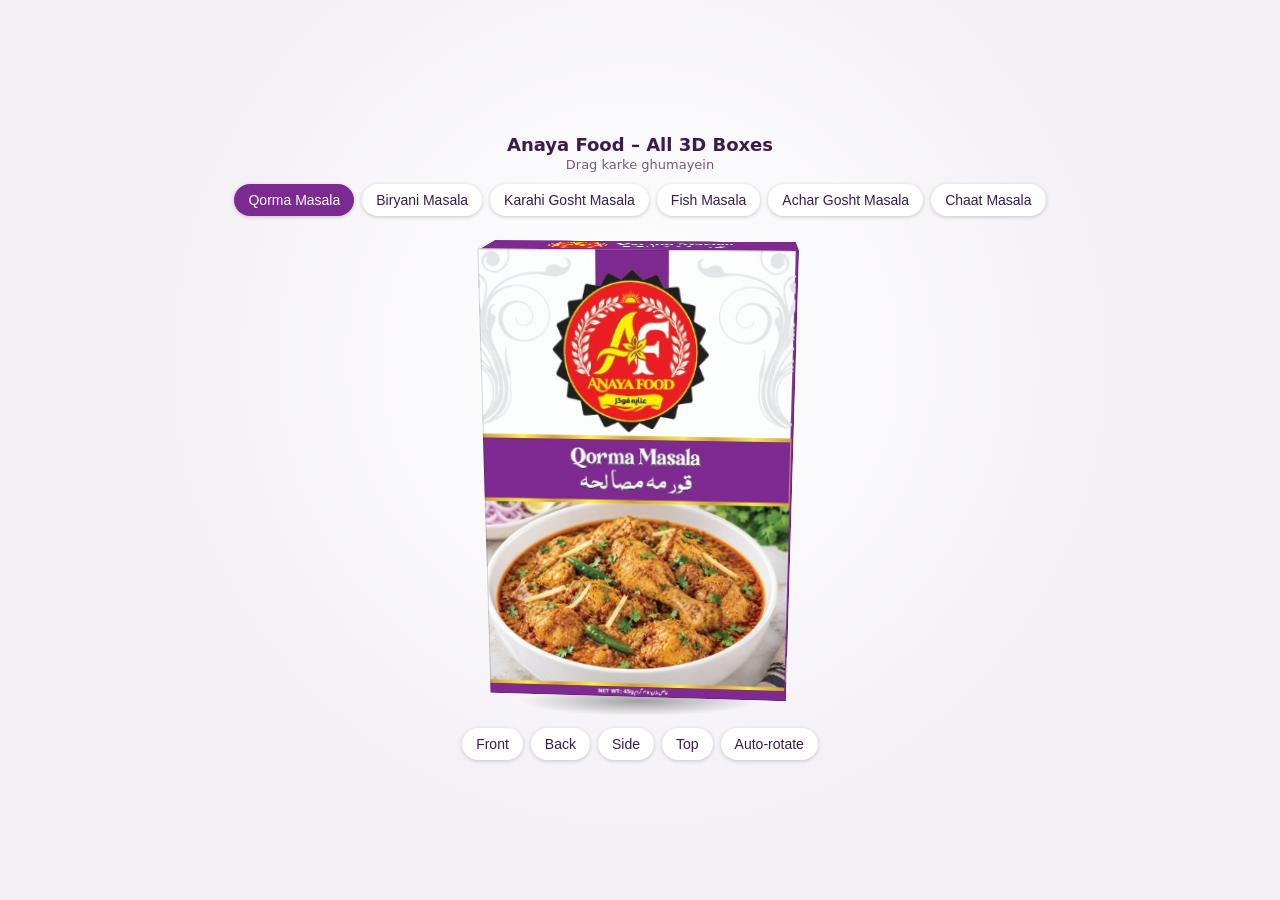
==== anaya_all_boxes.html @ 955e8dfd "added project" ====
<!DOCTYPE html><html><head><meta charset="utf-8"><meta name="viewport" content="width=device-width, initial-scale=1, viewport-fit=cover"><title>Anaya Food – All 3D Boxes</title>
<style>
:root{--bg:#f1eef4;--fg:#3b1a4d;--card:#fff;box-sizing:border-box;padding-top:env(safe-area-inset-top,0px);padding-bottom:env(safe-area-inset-bottom,0px)}
@media (prefers-color-scheme: dark){:root:not([data-theme="light"]){--bg:#1c1522;--fg:#eadcf3;--card:#2a2033}}
html,body{height:100%;margin:0}body{background:radial-gradient(circle at 50% 40%,var(--card),var(--bg) 70%);color:var(--fg);font-family:system-ui,sans-serif;display:flex;flex-direction:column;align-items:center;justify-content:center;overflow:hidden;user-select:none;touch-action:none}
h1{font-size:18px;margin:0 0 2px}p{font-size:13px;margin:0 0 6px;opacity:.7}
.row{display:flex;gap:8px;margin:6px;flex-wrap:wrap;justify-content:center}
button{padding:8px 14px;border:0;border-radius:20px;background:var(--card);color:var(--fg);font-size:14px;cursor:pointer;box-shadow:0 1px 4px rgba(0,0,0,.2)}
button.on{background:var(--c,#7b2a91);color:#fff}
.scene{width:300px;height:500px;perspective:1400px;cursor:grab;position:relative}
.box{position:relative;width:300px;height:450px;margin-top:25px;transform-style:preserve-3d}
.shadow{position:absolute;left:30px;bottom:6px;width:240px;height:30px;background:radial-gradient(ellipse,rgba(0,0,0,.35),transparent 70%)}
.f{position:absolute;left:50%;top:50%;background-size:100% 100%;backface-visibility:hidden;box-shadow:inset 0 0 0 1px rgba(0,0,0,.15)}
.front,.back{width:300px;height:450px;margin:-225px 0 0 -150px}
.right,.left{width:82px;height:450px;margin:-225px 0 0 -41px}
.top,.bottom{width:300px;height:82px;margin:-41px 0 0 -150px}
.front{transform:translateZ(41px)}.back{transform:rotateY(180deg) translateZ(41px)}
.right{transform:rotateY(90deg) translateZ(150px)}.left{transform:rotateY(-90deg) translateZ(150px)}
.top{transform:rotateX(90deg) translateZ(225px) rotate(180deg)}.bottom{transform:rotateX(-90deg) translateZ(225px)}
</style></head><body>
<h1>Anaya Food – All 3D Boxes</h1><p>Drag karke ghumayein</p>
<div class="row" id="tabs"></div>
<div class="scene" id="s"><div class="shadow"></div><div class="box" id="b"></div></div>
<div class="row" id="views"></div>
<script>
var D={"qorma": {"name": "Qorma Masala", "color": "#7b2a91", "img": {"front": "[data-uri]", "top": "[data-uri]", "right": "[data-uri]", "back": "[data-uri]", "left": "[data-uri]"}}, "biryani": {"name": "Biryani Masala", "color": "#f29b12", "img": {"front": "[data-uri]", "top": "[data-uri]", "right": "[data-uri]", "back": "[data-uri]", "left": "[data-uri]"}}, "karahi": {"name": "Karahi Gosht Masala", "color": "#b3141c", "img": {"top": "[data-uri]", "front": "[data-uri]", "right": "[data-uri]", "back": "[data-uri]", "left": "[data-uri]"}}, "fish": {"name": "Fish Masala", "color": "#1b86d6", "img": {"top": "[data-uri]", "front": "[data-uri]", "right": "[data-uri]", "back": "[data-uri]", "left": "[data-uri]"}}, "achar": {"name": "Achar Gosht Masala", "color": "#2e3192", "img": {"top": "[data-uri]", "front": "[data-uri]", "right": "[data-uri]", "back": "[data-uri]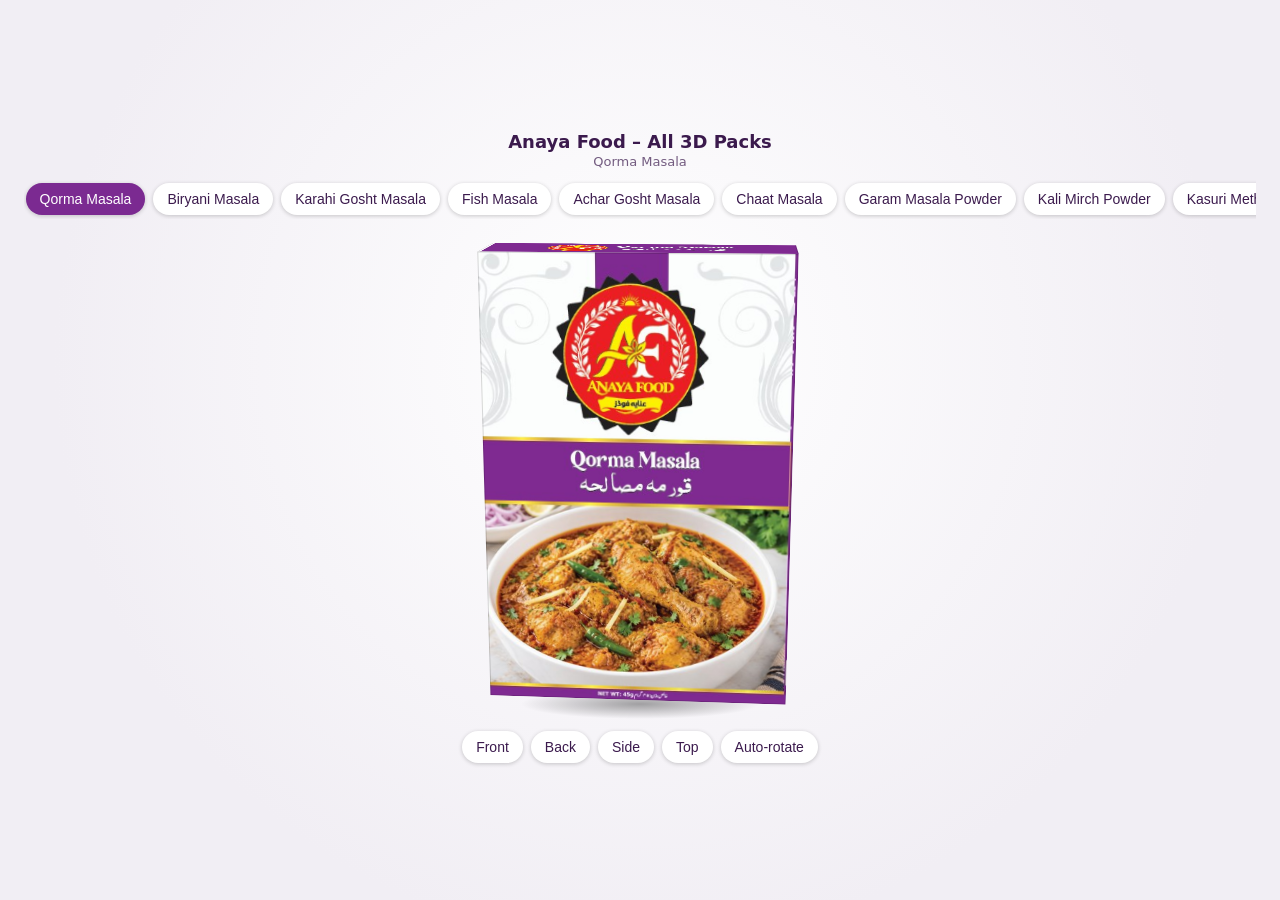
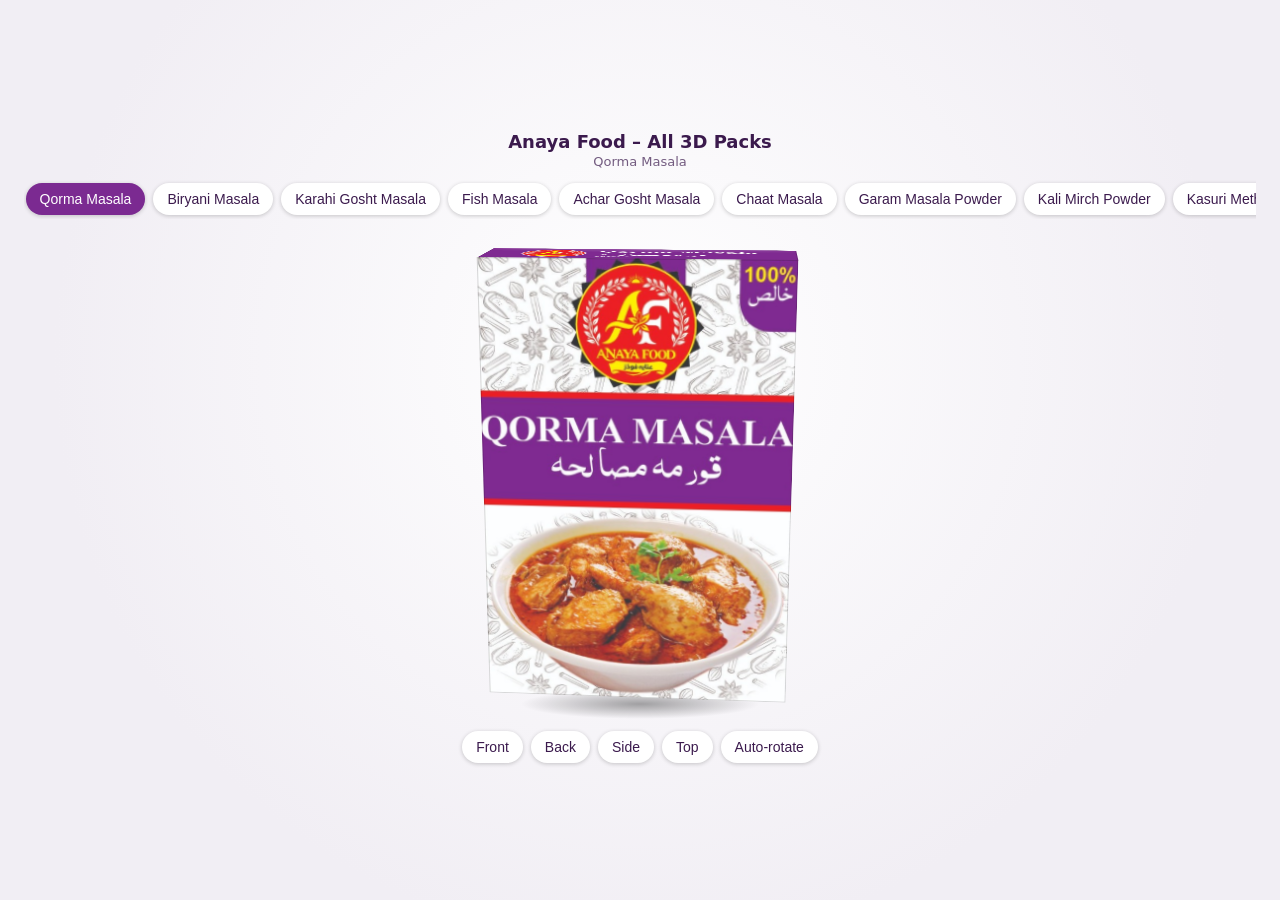
